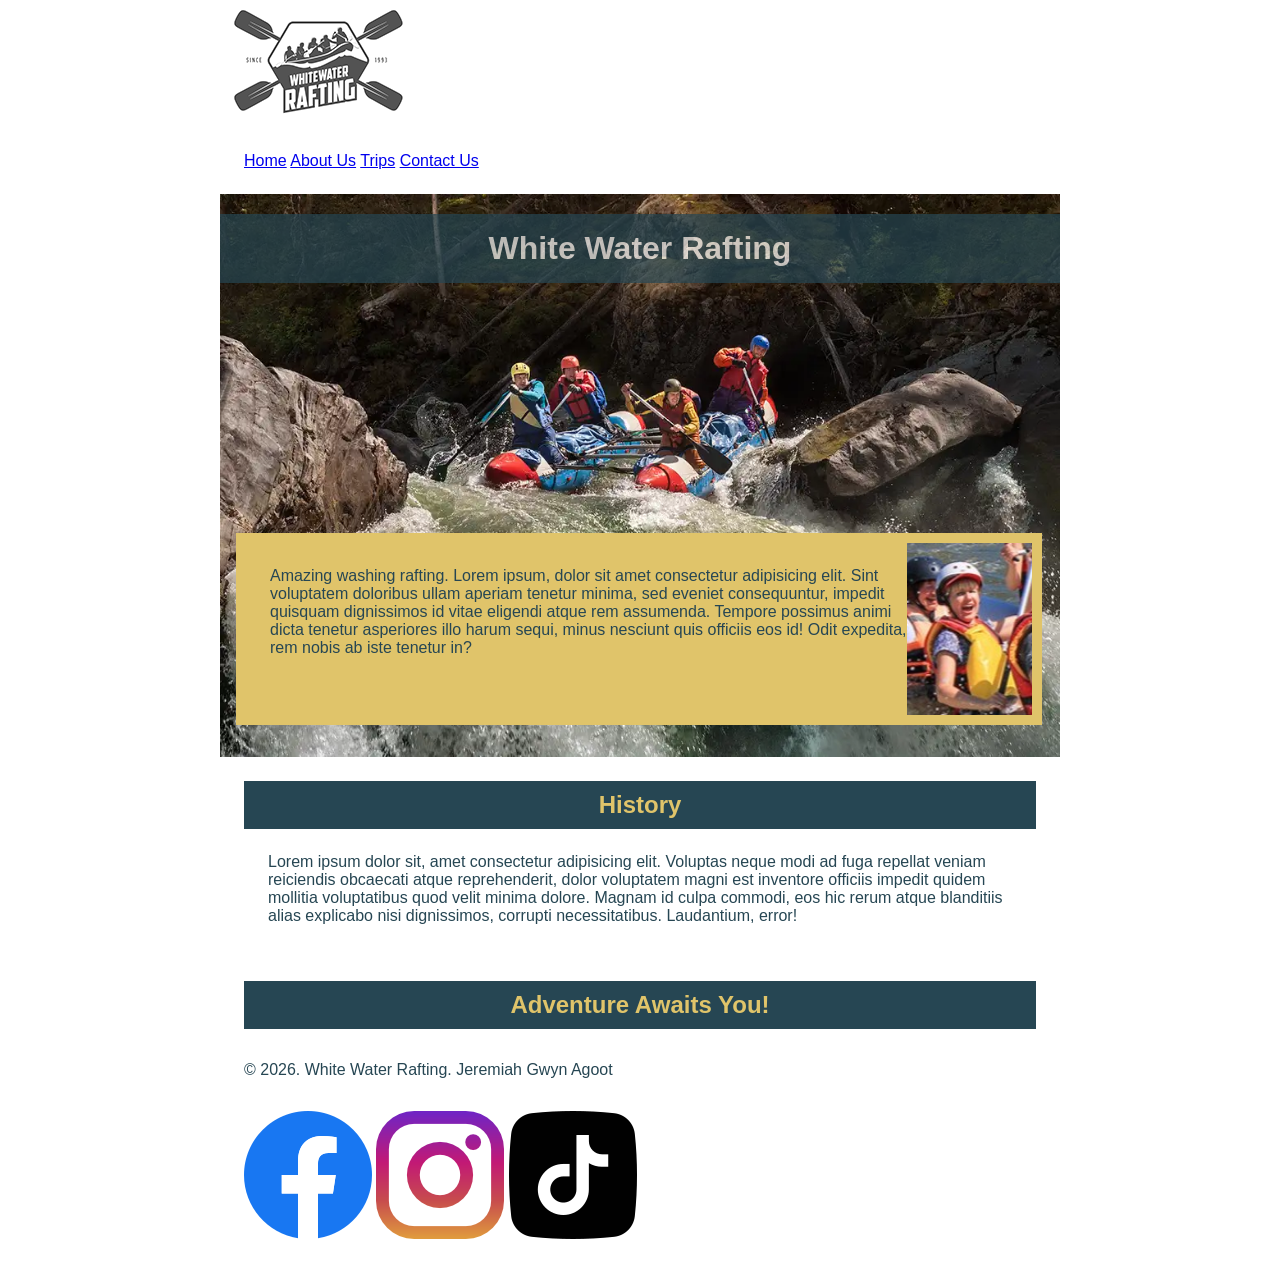
==== wwr/about.html @ e3695cd6 "about us rafting" ====
<!DOCTYPE html>
<html lang="en">

<head>
    <meta charset="UTF-8">
    <meta name="viewport" content="width=device-width, initial-scale=1.0">
    <title>About Us</title>
    <meta name="description"
      content="This webpage is all about those who are beyond this rafting service.">
    <meta name="author" content="Jeremiah Gwyn Agoot">
    <link rel="stylesheet" href="styles/rafting.css">
</head>

<body>

    <header>
        <img src="images/logo.png" alt="rafting logo">
        <nav>
            <a href="index.html">Home</a>
            <a href="about.html">About Us</a>
            <a href="trips.html">Trips</a>
            <a href="contact.html">Contact Us</a>
        </nav>

    </header>

    <main>
        <div class="hero">
            <img src="images/hero-image.webp" alt="group rafting">
            <h1>White Water Rafting</h1>

            <article>
                <img src="images/happy-client.jpg" alt="happy client">
                <p>Amazing washing rafting. Lorem ipsum, dolor sit amet consectetur adipisicing
                    elit. Sint voluptatem doloribus ullam aperiam tenetur minima, sed eveniet
                    consequuntur, impedit quisquam dignissimos id vitae eligendi atque rem
                    assumenda. Tempore possimus animi dicta tenetur asperiores illo harum sequi,
                    minus nesciunt quis officiis eos id! Odit expedita, rem nobis ab iste tenetur
                    in?</p>
            </article>
        </div>

        <section>
            <h2>History</h2>
            <p>Lorem ipsum dolor sit, amet consectetur adipisicing elit. Voluptas neque modi ad fuga
                repellat veniam reiciendis obcaecati atque reprehenderit, dolor voluptatem magni est
                inventore officiis impedit quidem mollitia voluptatibus quod velit minima dolore.
                Magnam id culpa commodi, eos hic rerum atque blanditiis alias explicabo nisi
                dignissimos, corrupti necessitatibus. Laudantium, error!</p>
        </section>

        <section>
            <h2>Adventure Awaits You!</h2>
        </section>

    </main>

    <footer>
        <p>© 2026. White Water Rafting. Jeremiah Gwyn Agoot</p>
        <nav class="socialmedia">
            <a href="https:///www.facebook.com">
                <img src="images/facebook.png" alt="Facebook Icon">
            </a>
            <a href="https:///www.instagram.com"">
                <img src=" images/instagram.png" alt="Instagram Icon">
            </a>
            <a href="https:///www.tiktok.com"">
                <img src=" images/tiktok.png" alt="Tiktok Icon">
            </a>
        </nav>
    </footer>

</body>

</html>
---- wwr/styles/rafting.css ----
:root {
    --primary-color: #055a05;
    --secondary-color: #f4a261;
    --accent1-color: #264653;
    --accent2-color: #e0c46a;
    --heading-font: Roboto, Arial, Sans-serif;
    --body-font: Arial, Helvetica, Sans-serif;
}

* {
    margin: 0;
    padding: 0;
    box-sizing: border-box;
}

body {
    font-family: var(--body-font);
    color: var(--accent1-color);
}

header,
main,
footer {
    width: 840px;
    margin: 0 auto;
}

h1,
h2 {
    font-family: var(--heading-font);
    color: var(--primary-color);
}

nav,
p,
section,
article {
    margin: 16px;
    padding: 8px;
}

.socialmedia a {
    text-decoration: none;
}

.hero {
    position: relative;
}

.hero img {
    display: block;
    width: 100%;
    height: auto;
}

h1 {
    position: absolute;
    top: 20px;
    width: 100%;
    padding: 16px;
    text-align: center;
    opacity: 0.7;
    background-color: var(--accent1-color);
    color: white;
}

article {
    position: absolute;
    width: 96%;
    bottom: 16px;
    padding: 10px;
    background-color: var(--accent2-color);
}

.hero article img {
    float: right;
    width: 125px;
}

h2 {
    text-align: center;
    background-color: var(--accent1-color);
    color: var(--accent2-color);
    padding: 10px;
}
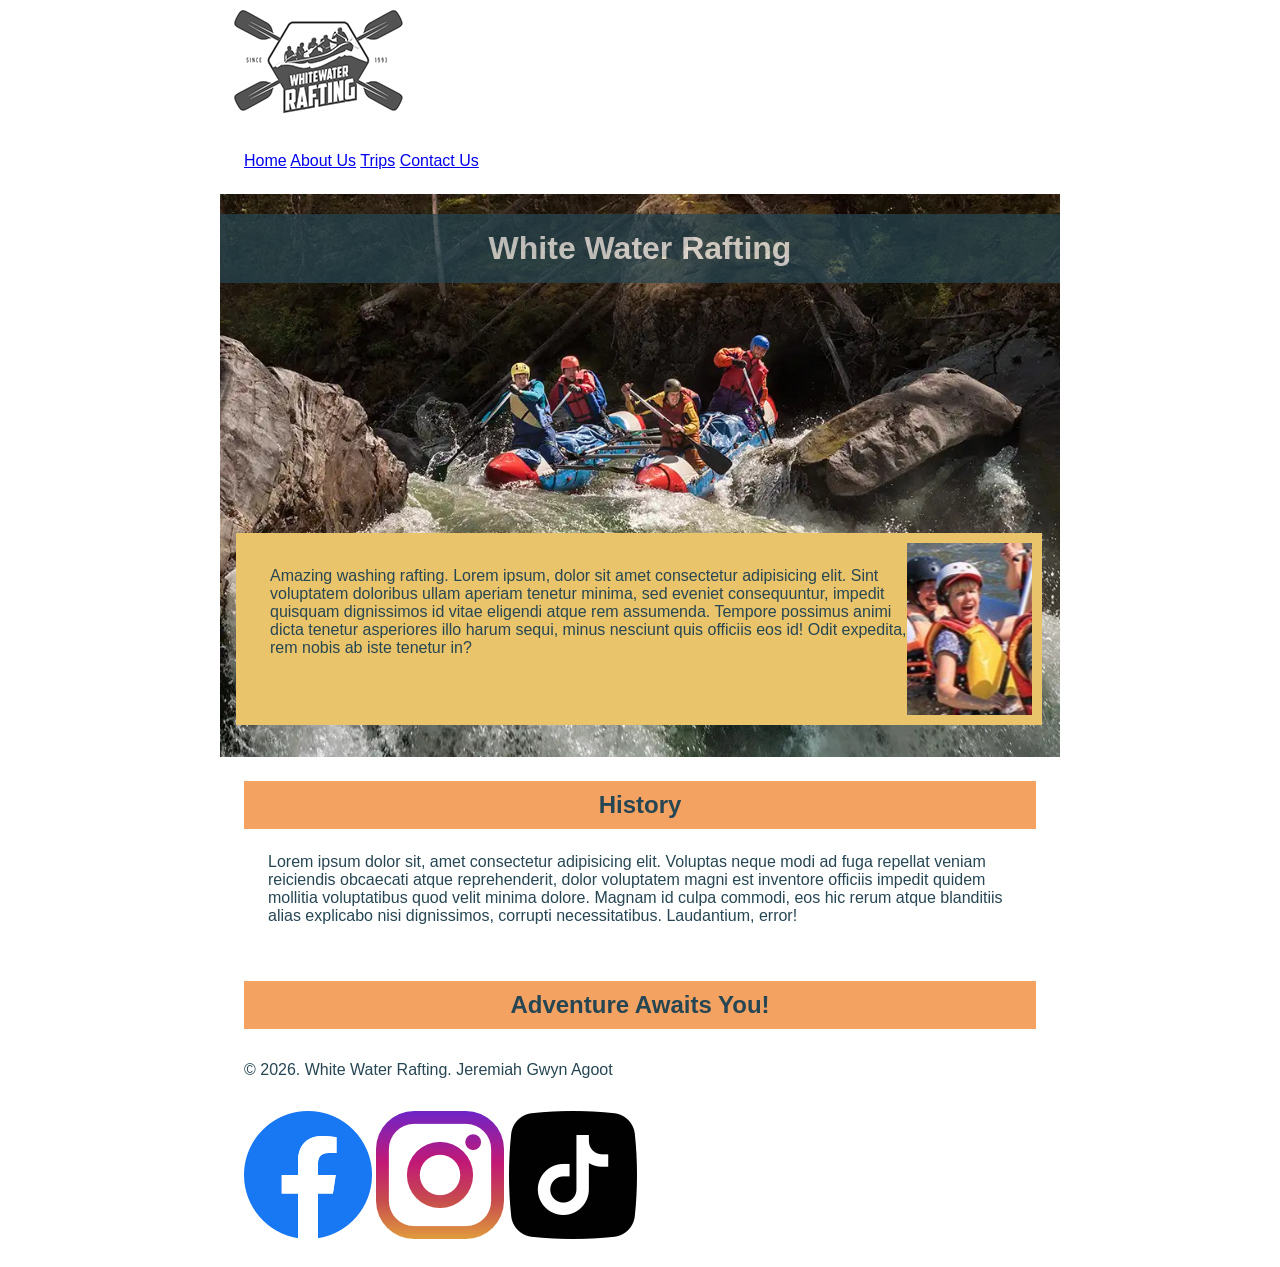
==== commit 73dda048: "corrections" ====
--- a/wwr/about.html
+++ b/wwr/about.html
@@ -58,14 +58,14 @@
     <footer>
         <p>© 2026. White Water Rafting. Jeremiah Gwyn Agoot</p>
         <nav class="socialmedia">
-            <a href="https:///www.facebook.com">
+            <a href="https://www.facebook.com">
                 <img src="images/facebook.png" alt="Facebook Icon">
             </a>
-            <a href="https:///www.instagram.com"">
-                <img src=" images/instagram.png" alt="Instagram Icon">
+            <a href="https://www.instagram.com">
+                <img src="images/instagram.png" alt="Instagram Icon">
             </a>
-            <a href="https:///www.tiktok.com"">
-                <img src=" images/tiktok.png" alt="Tiktok Icon">
+            <a href="https://www.tiktok.com">
+                <img src="images/tiktok.png" alt="Tiktok Icon">
             </a>
         </nav>
     </footer>
--- a/wwr/styles/rafting.css
+++ b/wwr/styles/rafting.css
@@ -2,7 +2,7 @@
     --primary-color: #055a05;
     --secondary-color: #f4a261;
     --accent1-color: #264653;
-    --accent2-color: #e0c46a;
+    --accent2-color: #e9c46a;
     --heading-font: Roboto, Arial, Sans-serif;
     --body-font: Arial, Helvetica, Sans-serif;
 }
@@ -64,7 +64,7 @@
     color: white;
 }
 
-article {
+.hero article {
     position: absolute;
     width: 96%;
     bottom: 16px;
@@ -79,7 +79,7 @@
 
 h2 {
     text-align: center;
-    background-color: var(--accent1-color);
-    color: var(--accent2-color);
+    background-color: var(--secondary-color);
+    color: var(--accent1-color);
     padding: 10px;
 }
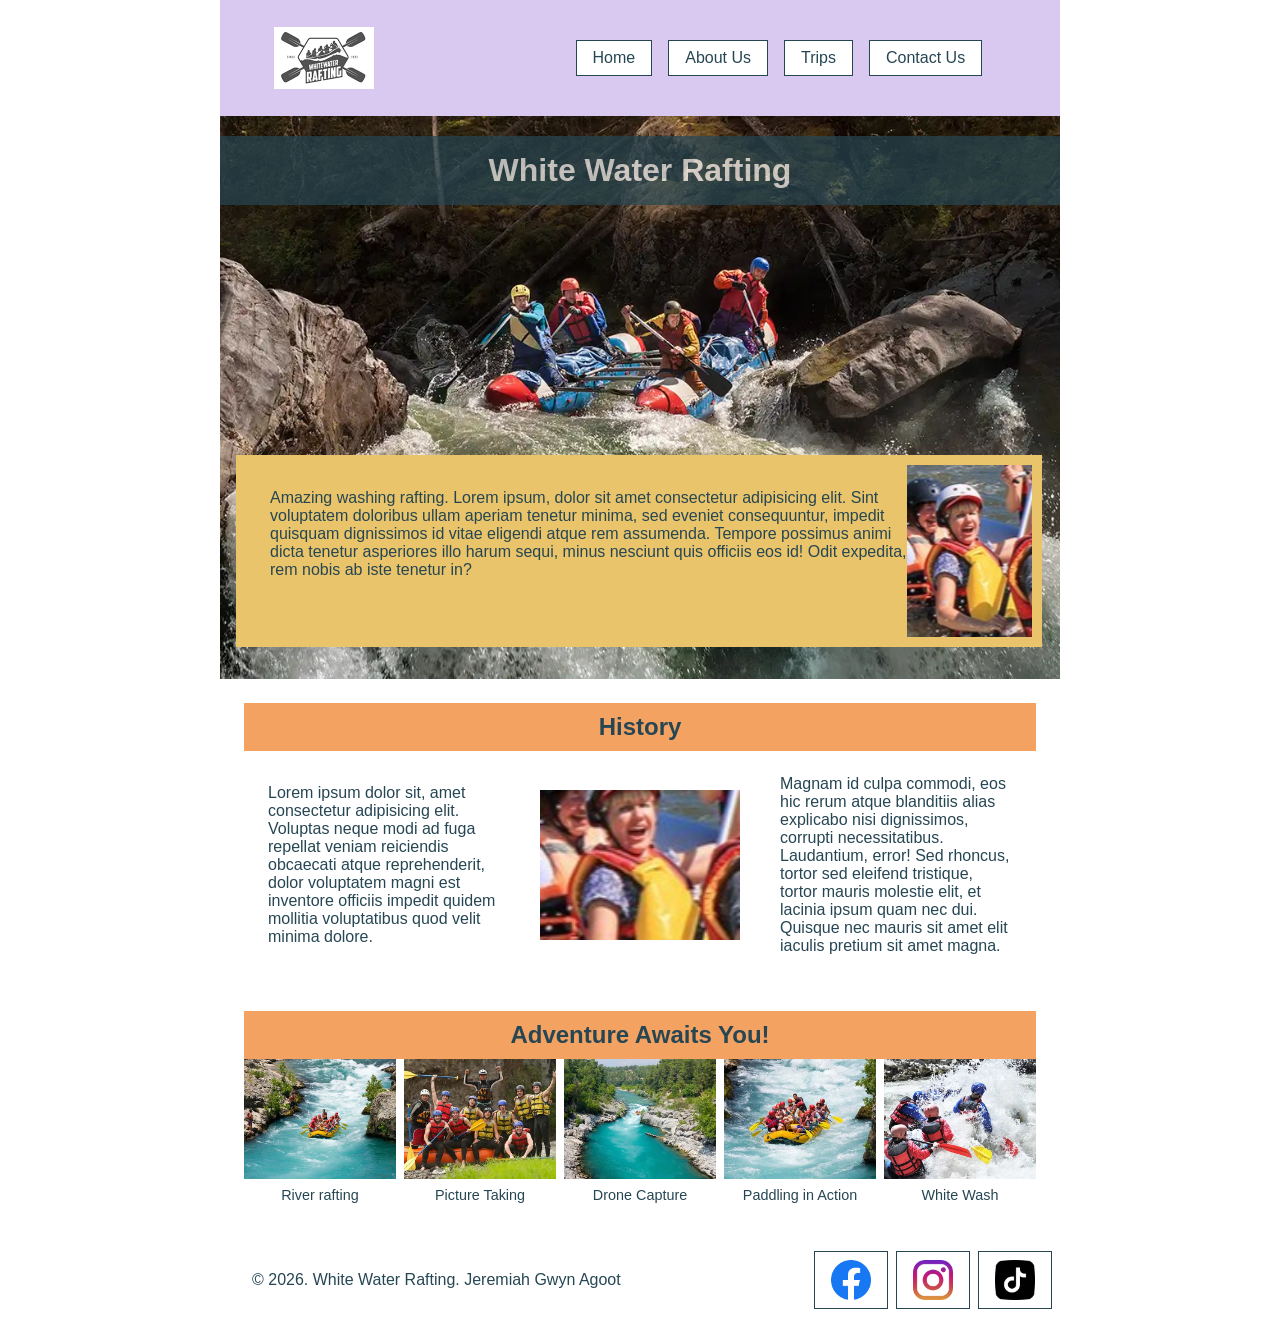
==== commit e9fd0c9e: "w04" ====
--- a/wwr/about.html
+++ b/wwr/about.html
@@ -40,17 +40,45 @@
             </article>
         </div>
 
-        <section>
+        <section class="history">
             <h2>History</h2>
-            <p>Lorem ipsum dolor sit, amet consectetur adipisicing elit. Voluptas neque modi ad fuga
-                repellat veniam reiciendis obcaecati atque reprehenderit, dolor voluptatem magni est
-                inventore officiis impedit quidem mollitia voluptatibus quod velit minima dolore.
-                Magnam id culpa commodi, eos hic rerum atque blanditiis alias explicabo nisi
-                dignissimos, corrupti necessitatibus. Laudantium, error!</p>
+            <div class="history-content">
+                <p>Lorem ipsum dolor sit, amet consectetur adipisicing elit. Voluptas neque modi ad
+                    fuga repellat veniam reiciendis obcaecati atque reprehenderit, dolor voluptatem
+                    magni est inventore officiis impedit quidem mollitia voluptatibus quod velit
+                    minima dolore.</p>
+                <img src="images/happy-client.jpg" alt="rafting history">
+                <p>Magnam id culpa commodi, eos hic rerum atque blanditiis alias explicabo nisi
+                    dignissimos, corrupti necessitatibus. Laudantium, error! Sed rhoncus, tortor sed
+                    eleifend tristique, tortor mauris molestie elit, et lacinia ipsum quam nec dui.
+                    Quisque nec mauris sit amet elit iaculis pretium sit amet magna.</p>
+            </div>
         </section>
 
-        <section>
+        <section class="adventures">
             <h2>Adventure Awaits You!</h2>
+            <div class="adventures-content">
+                <figure>
+                    <img src="images/rafting-1.webp" alt="river with raft">
+                    <figcaption>River rafting</figcaption>
+                </figure>
+                <figure>
+                    <img src="images/rafting-2.webp" alt="group of people">
+                    <figcaption>Picture Taking</figcaption>
+                </figure>
+                <figure>
+                    <img src="images/rafting-3.webp" alt="river drone view">
+                    <figcaption>Drone Capture</figcaption>
+                </figure>
+                <figure>
+                    <img src="images/rafting-4.webp" alt="people in raft">
+                    <figcaption>Paddling in Action</figcaption>
+                </figure>
+                <figure>
+                    <img src="images/rafting-5.webp" alt="white rafting">
+                    <figcaption>White Wash</figcaption>
+                </figure>
+            </div>
         </section>
 
     </main>
--- a/wwr/styles/rafting.css
+++ b/wwr/styles/rafting.css
@@ -13,6 +13,35 @@
     box-sizing: border-box;
 }
 
+header {
+    display: grid;
+    grid-template-columns: 25% auto;
+    align-items: center;
+    justify-content: space-around;
+    background-color: #d9c9f0;
+    padding: 16px;
+}
+
+header img {
+    width: 100px;
+    height: auto;
+}
+
+nav {
+    display: flex;
+    flex-direction: row;
+    justify-content: flex-end;
+    gap: 16px;
+}
+
+nav a {
+    text-decoration: none;
+    color: var(--accent1-color);
+    border: 1px solid var(--accent1-color);
+    padding: 8px 16px;
+    background-color: #ffffff;
+}
+
 body {
     font-family: var(--body-font);
     color: var(--accent1-color);
@@ -23,6 +52,13 @@
 footer {
     width: 840px;
     margin: 0 auto;
+}
+
+footer {
+    display: flex;
+    align-items: center;
+    justify-content: space-between;
+    padding: 8px;
 }
 
 h1,
@@ -41,6 +77,18 @@
 
 .socialmedia a {
     text-decoration: none;
+}
+
+.socialmedia {
+    margin: 16px 0 16px 16px;
+    padding: 0;
+    gap: 8px;
+}
+
+.socialmedia img {
+    display: block;
+    width: 40px;
+    height: 40px;
 }
 
 .hero {
@@ -82,4 +130,39 @@
     background-color: var(--secondary-color);
     color: var(--accent1-color);
     padding: 10px;
+}
+
+.history-content {
+    display: grid;
+    grid-template-columns: 1fr auto 1fr;
+    align-items: center;
+    gap: 16px;
+}
+
+.history-content img {
+    width: 200px;
+    height: 150px;
+    object-fit: cover;
+}
+
+.adventures-content {
+    display: flex;
+    flex-direction: row;
+    gap: 8px;
+}
+
+.adventures-content figure {
+    flex: 1;
+    text-align: center;
+}
+
+.adventures-content img {
+    width: 100%;
+    height: 120px;
+    object-fit: cover;
+}
+
+.adventures-content figcaption {
+    padding-top: 4px;
+    font-size: 0.9rem;
 }
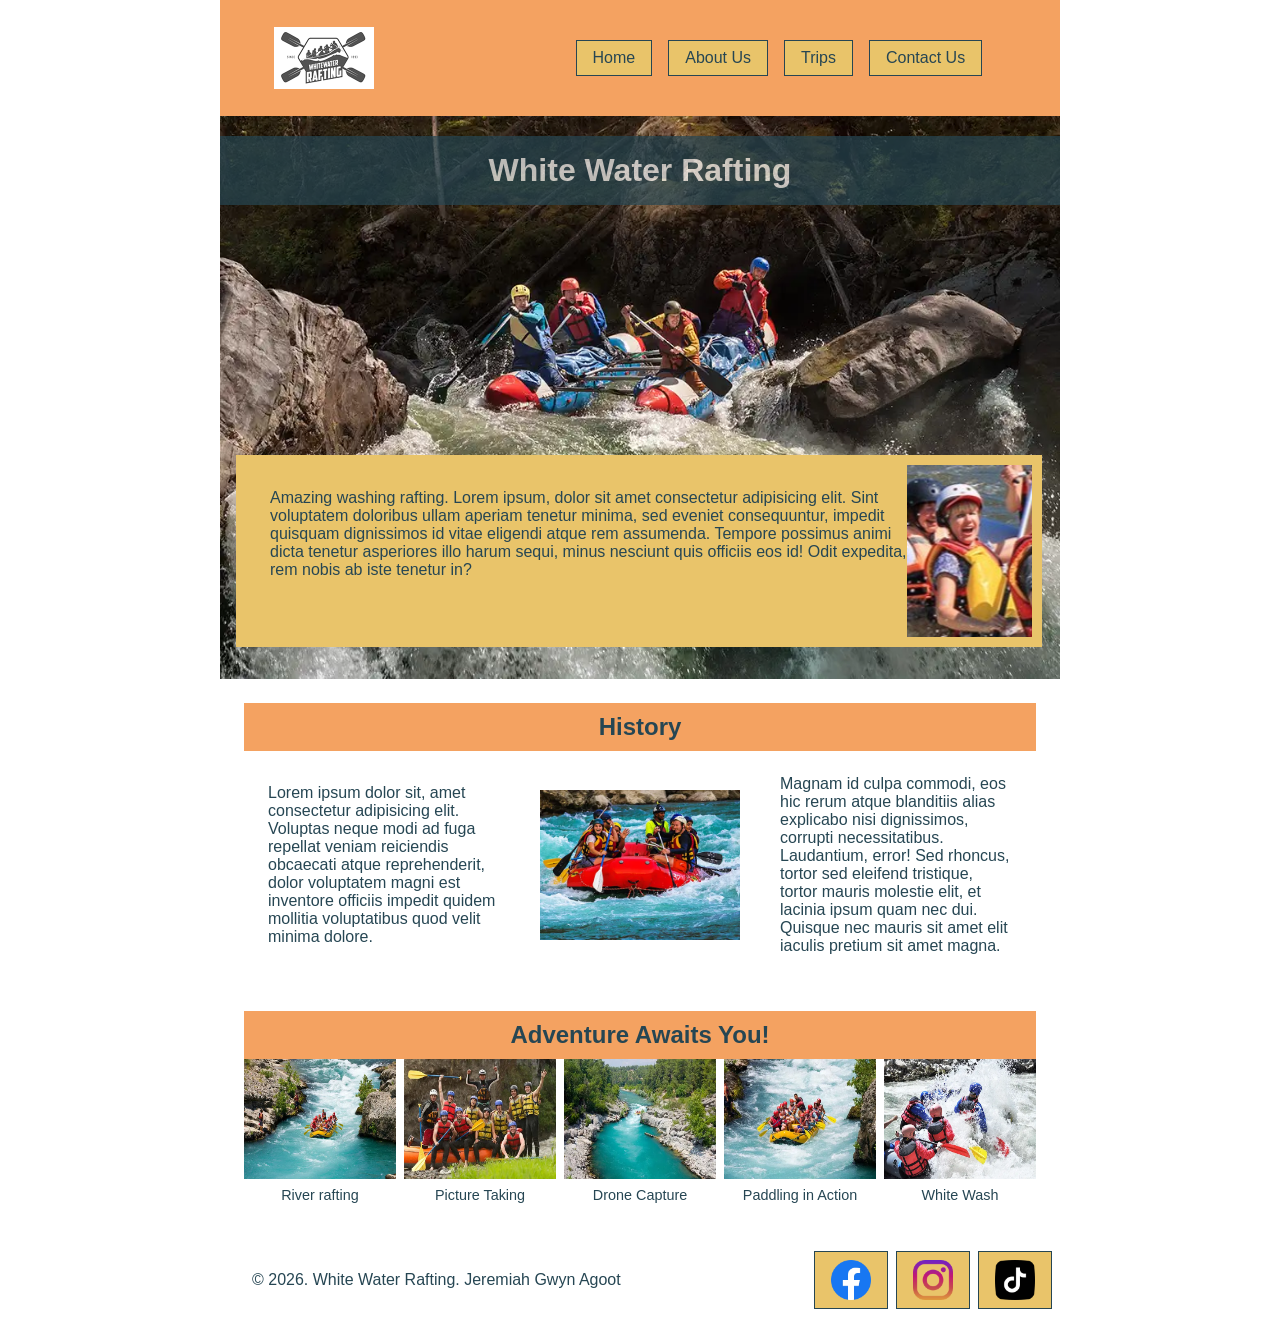
==== commit 315d2cc9: "corrections added" ====
--- a/wwr/about.html
+++ b/wwr/about.html
@@ -4,9 +4,9 @@
 <head>
     <meta charset="UTF-8">
     <meta name="viewport" content="width=device-width, initial-scale=1.0">
-    <title>About Us</title>
+    <title>About Us | WhiteWater Rafting</title>
     <meta name="description"
-      content="This webpage is all about those who are beyond this rafting service.">
+      content="Ready for an unforgettable adventure? Book your whitewater rafting trip with WhiteWater Rafting today. Expert guides, top gear, and rapids for all skill levels!">
     <meta name="author" content="Jeremiah Gwyn Agoot">
     <link rel="stylesheet" href="styles/rafting.css">
 </head>
@@ -47,7 +47,7 @@
                     fuga repellat veniam reiciendis obcaecati atque reprehenderit, dolor voluptatem
                     magni est inventore officiis impedit quidem mollitia voluptatibus quod velit
                     minima dolore.</p>
-                <img src="images/happy-client.jpg" alt="rafting history">
+                <img src="images/history-rafting.webp" alt="rafting history">
                 <p>Magnam id culpa commodi, eos hic rerum atque blanditiis alias explicabo nisi
                     dignissimos, corrupti necessitatibus. Laudantium, error! Sed rhoncus, tortor sed
                     eleifend tristique, tortor mauris molestie elit, et lacinia ipsum quam nec dui.
--- a/wwr/styles/rafting.css
+++ b/wwr/styles/rafting.css
@@ -18,7 +18,7 @@
     grid-template-columns: 25% auto;
     align-items: center;
     justify-content: space-around;
-    background-color: #d9c9f0;
+    background-color: var(--secondary-color);
     padding: 16px;
 }
 
@@ -39,7 +39,7 @@
     color: var(--accent1-color);
     border: 1px solid var(--accent1-color);
     padding: 8px 16px;
-    background-color: #ffffff;
+    background-color: var(--accent2-color);
 }
 
 body {
@@ -159,7 +159,6 @@
 .adventures-content img {
     width: 100%;
     height: 120px;
-    object-fit: cover;
 }
 
 .adventures-content figcaption {
